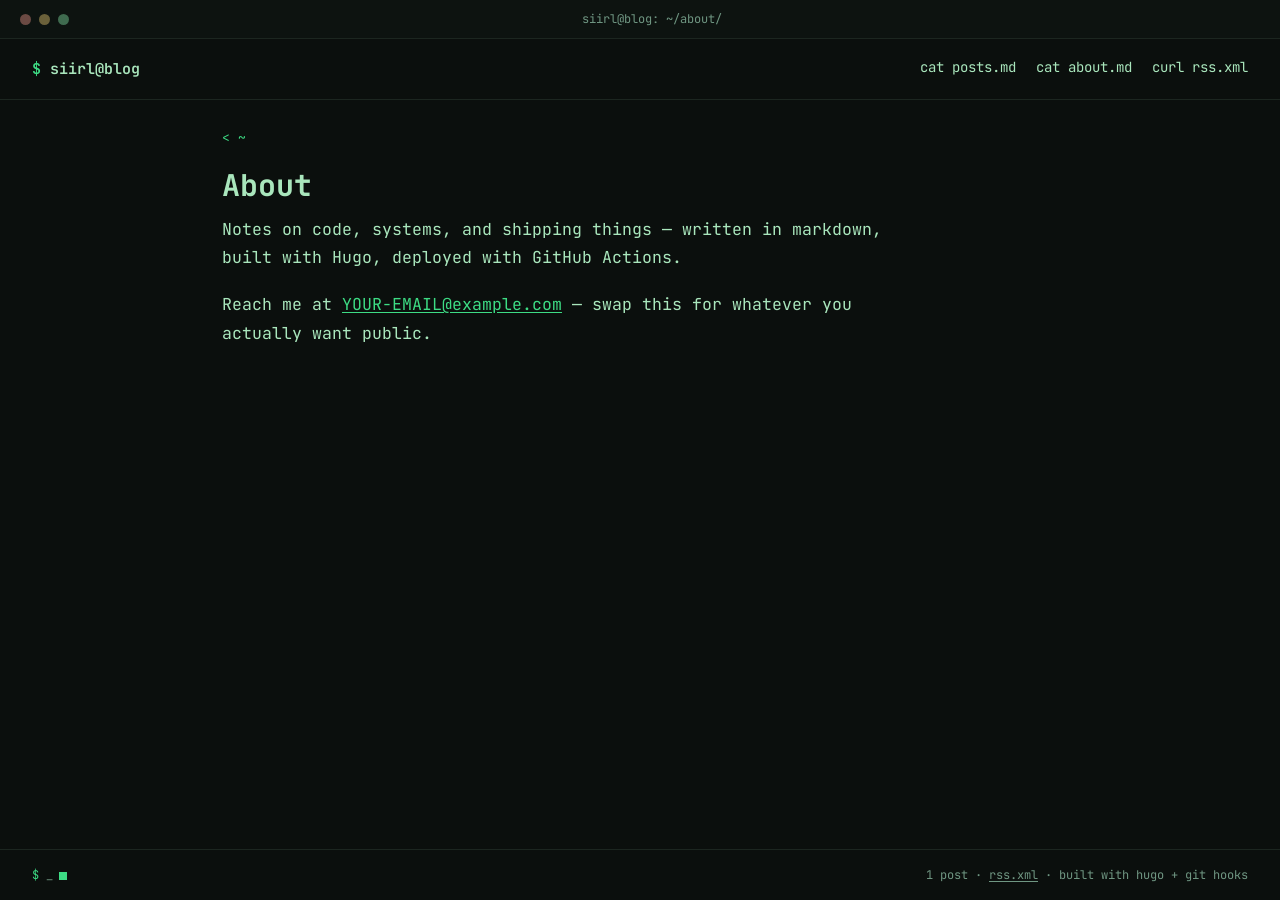
==== about/index.html @ 8c5dc745 "deploy: sirilcodes/blogs@20f27b02ec8787076d253177b2db06ac64816d22" ====
<!doctype html><html lang=en-us><head><meta charset=utf-8><meta name=viewport content="width=device-width,initial-scale=1"><title>About · siirl@blog</title>
<meta name=description content="Notes on code, systems, and shipping things — written in markdown, built with Hugo, deployed with GitHub Actions.
Reach me at YOUR-EMAIL@example.com — swap this for whatever you actually want public."><link rel=icon href=/favicon.svg type=image/svg+xml><link rel=alternate type=application/rss+xml href=https://sirilcodes.github.io/rss.xml title=siirl@blog><link rel=preconnect href=https://fonts.googleapis.com><link rel=preconnect href=https://fonts.gstatic.com crossorigin><link href="https://fonts.googleapis.com/css2?family=JetBrains+Mono:wght@400;500;600;700;800&display=swap" rel=stylesheet><link rel=stylesheet href=https://sirilcodes.github.io/css/style.css></head><body><div class=term-window><div class=chrome-bar><span class="dot dot-1"></span>
<span class="dot dot-2"></span>
<span class="dot dot-3"></span>
<span class=chrome-title>siirl@blog: ~/about/</span></div><div class=nav-bar><a class=brand href=https://sirilcodes.github.io/><span class=accent>$</span> siirl@blog</a><nav class=nav-links><a href=https://sirilcodes.github.io/>cat posts.md</a>
<a href=https://sirilcodes.github.io/about/>cat about.md</a>
<a href=https://sirilcodes.github.io/rss.xml>curl rss.xml</a></nav></div><main class=main><a class=back-link href=https://sirilcodes.github.io/>&lt; ~</a><article class=prose><h1 class=post-heading>About</h1><p>Notes on code, systems, and shipping things — written in markdown, built with Hugo, deployed with GitHub Actions.</p><p>Reach me at <a href=mailto:YOUR-EMAIL@example.com>YOUR-EMAIL@example.com</a> — swap this for whatever you actually want public.</p></article></main><footer class=site-footer><span><span class=accent>$</span> _<span class=cursor-sm aria-hidden=true></span></span>
<span>1 post &#183; <a href=https://sirilcodes.github.io/rss.xml>rss.xml</a> &#183; built with hugo + git hooks</span></footer></div></body></html>
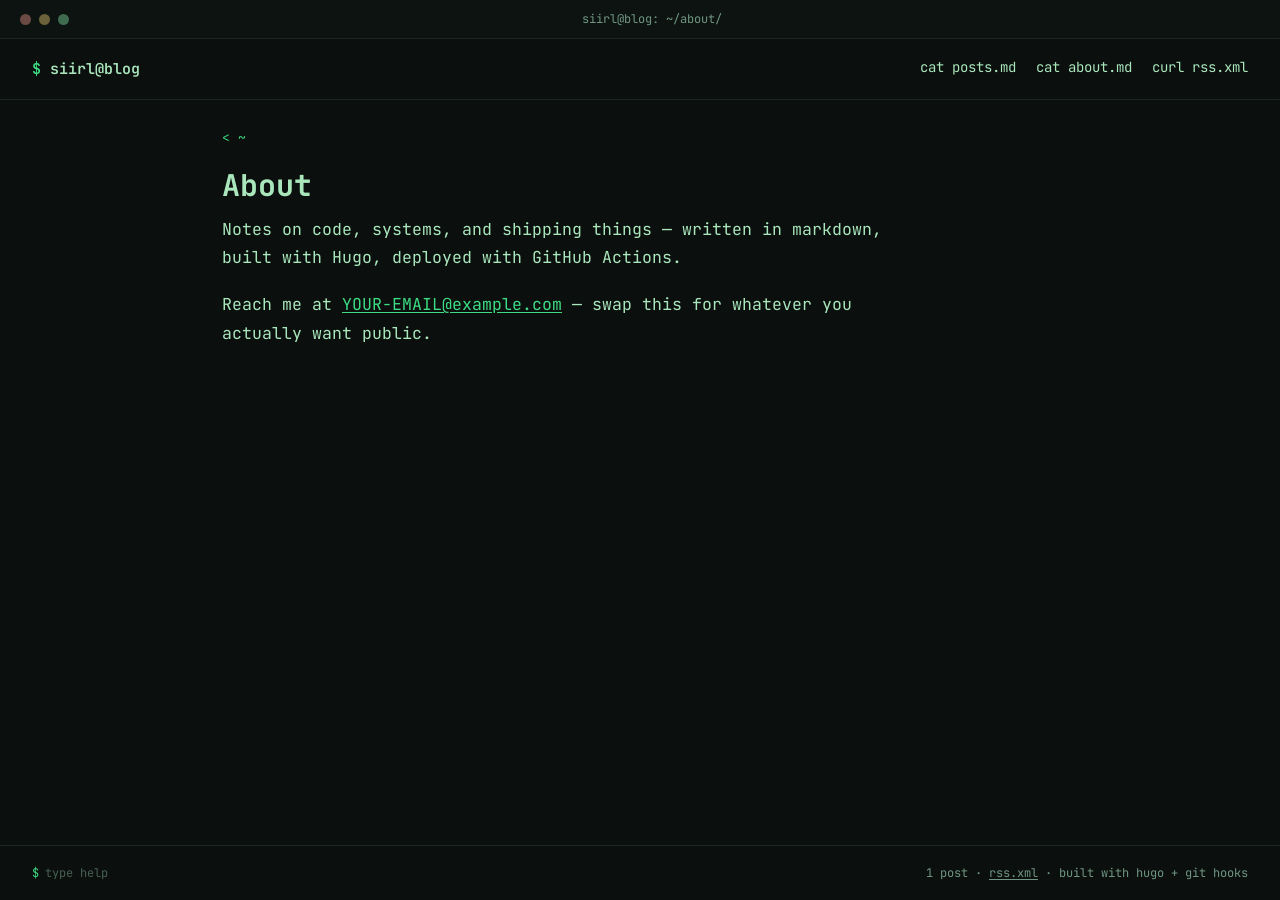
==== commit 5ab211e1: "deploy: sirilcodes/blogs@2422e2e18abbc89ddba122f33b80a3b70704bfa3" ====
--- a/about/index.html
+++ b/about/index.html
@@ -5,5 +5,5 @@
 <span class="dot dot-3"></span>
 <span class=chrome-title>siirl@blog: ~/about/</span></div><div class=nav-bar><a class=brand href=https://sirilcodes.github.io/><span class=accent>$</span> siirl@blog</a><nav class=nav-links><a href=https://sirilcodes.github.io/>cat posts.md</a>
 <a href=https://sirilcodes.github.io/about/>cat about.md</a>
-<a href=https://sirilcodes.github.io/rss.xml>curl rss.xml</a></nav></div><main class=main><a class=back-link href=https://sirilcodes.github.io/>&lt; ~</a><article class=prose><h1 class=post-heading>About</h1><p>Notes on code, systems, and shipping things — written in markdown, built with Hugo, deployed with GitHub Actions.</p><p>Reach me at <a href=mailto:YOUR-EMAIL@example.com>YOUR-EMAIL@example.com</a> — swap this for whatever you actually want public.</p></article></main><footer class=site-footer><span><span class=accent>$</span> _<span class=cursor-sm aria-hidden=true></span></span>
-<span>1 post &#183; <a href=https://sirilcodes.github.io/rss.xml>rss.xml</a> &#183; built with hugo + git hooks</span></footer></div></body></html>+<a href=https://sirilcodes.github.io/rss.xml>curl rss.xml</a></nav></div><main class=main><a class=back-link href=https://sirilcodes.github.io/>&lt; ~</a><article class=prose><h1 class=post-heading>About</h1><p>Notes on code, systems, and shipping things — written in markdown, built with Hugo, deployed with GitHub Actions.</p><p>Reach me at <a href=mailto:YOUR-EMAIL@example.com>YOUR-EMAIL@example.com</a> — swap this for whatever you actually want public.</p></article></main><footer class=site-footer><div id=term-output class=term-output hidden></div><div class=term-row><form id=term-form class=term-form autocomplete=off><span class=accent>$</span>
+<input id=term-input class=term-input type=text spellcheck=false autocomplete=off autocapitalize=off aria-label="shell input" placeholder="type help"></form><span class=term-meta>1 post &#183; <a href=https://sirilcodes.github.io/rss.xml>rss.xml</a> &#183; built with hugo + git hooks</span></div></footer><script>window.__SITE__={author:"siirl",postsIndexURL:"https://sirilcodes.github.io/index.json",rssURL:"https://sirilcodes.github.io/rss.xml",aboutURL:"https://sirilcodes.github.io/about/",homeURL:"https://sirilcodes.github.io/"}</script><script src=https://sirilcodes.github.io/js/terminal.js defer></script></div></body></html>
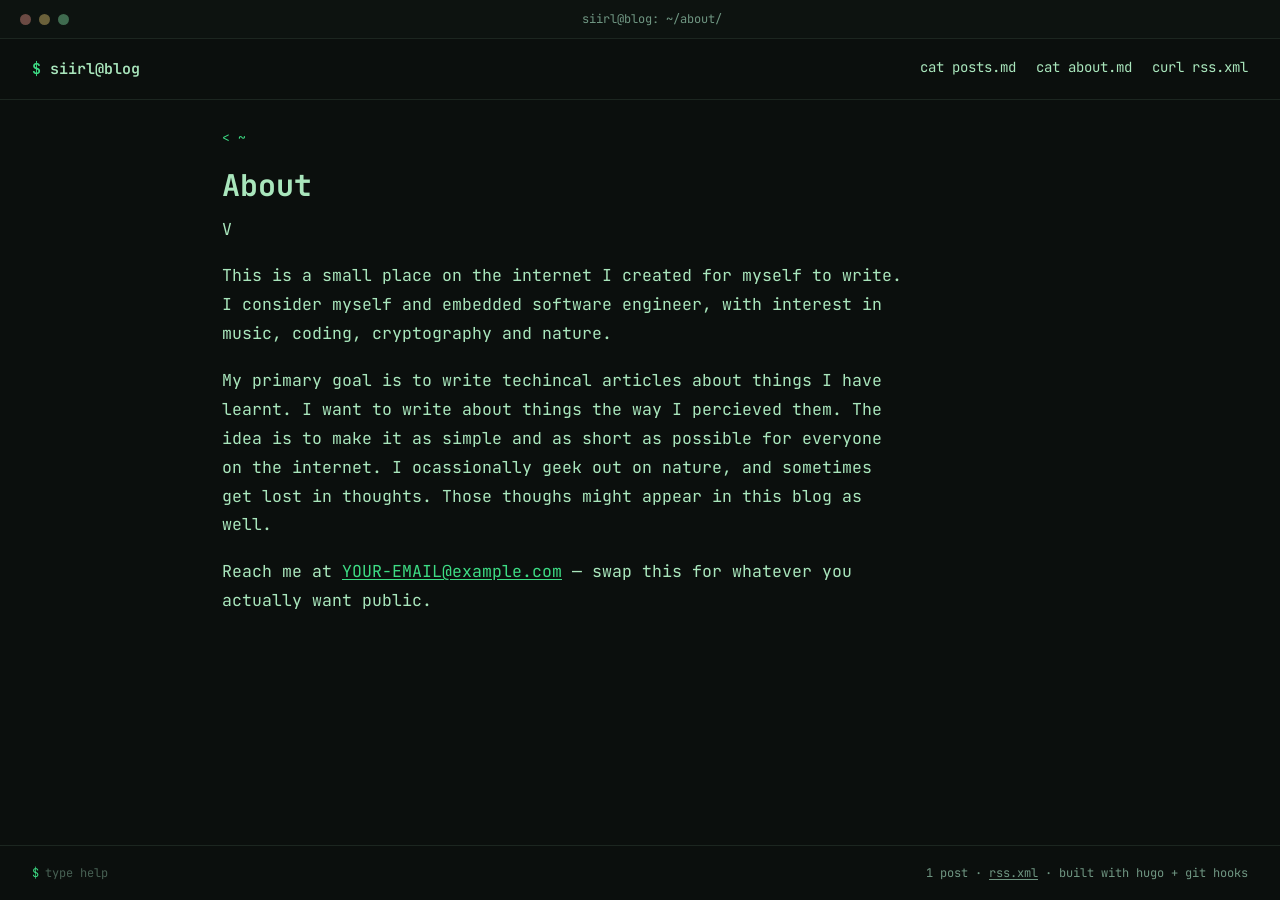
==== commit af13fe35: "deploy: sirilcodes/blogs@ad7efb9a1938990360f4f6732b8df221411ed9c6" ====
--- a/about/index.html
+++ b/about/index.html
@@ -1,9 +1,10 @@
 <!doctype html><html lang=en-us><head><meta charset=utf-8><meta name=viewport content="width=device-width,initial-scale=1"><title>About · siirl@blog</title>
-<meta name=description content="Notes on code, systems, and shipping things — written in markdown, built with Hugo, deployed with GitHub Actions.
-Reach me at YOUR-EMAIL@example.com — swap this for whatever you actually want public."><link rel=icon href=/favicon.svg type=image/svg+xml><link rel=alternate type=application/rss+xml href=https://sirilcodes.github.io/rss.xml title=siirl@blog><link rel=preconnect href=https://fonts.googleapis.com><link rel=preconnect href=https://fonts.gstatic.com crossorigin><link href="https://fonts.googleapis.com/css2?family=JetBrains+Mono:wght@400;500;600;700;800&display=swap" rel=stylesheet><link rel=stylesheet href=https://sirilcodes.github.io/css/style.css></head><body><div class=term-window><div class=chrome-bar><span class="dot dot-1"></span>
+<meta name=description content="V
+This is a small place on the internet I created for myself to write. I consider myself and embedded software engineer, with interest in music, coding, cryptography and nature.
+My primary goal is to write techincal articles about things I have learnt. I want to write about things the way I percieved them. The idea is to make it as simple and as short as possible for everyone on the internet."><link rel=icon href=/favicon.svg type=image/svg+xml><link rel=alternate type=application/rss+xml href=https://sirilcodes.github.io/rss.xml title=siirl@blog><link rel=preconnect href=https://fonts.googleapis.com><link rel=preconnect href=https://fonts.gstatic.com crossorigin><link href="https://fonts.googleapis.com/css2?family=JetBrains+Mono:wght@400;500;600;700;800&display=swap" rel=stylesheet><link rel=stylesheet href=https://sirilcodes.github.io/css/style.css></head><body><div class=term-window><div class=chrome-bar><span class="dot dot-1"></span>
 <span class="dot dot-2"></span>
 <span class="dot dot-3"></span>
 <span class=chrome-title>siirl@blog: ~/about/</span></div><div class=nav-bar><a class=brand href=https://sirilcodes.github.io/><span class=accent>$</span> siirl@blog</a><nav class=nav-links><a href=https://sirilcodes.github.io/>cat posts.md</a>
 <a href=https://sirilcodes.github.io/about/>cat about.md</a>
-<a href=https://sirilcodes.github.io/rss.xml>curl rss.xml</a></nav></div><main class=main><a class=back-link href=https://sirilcodes.github.io/>&lt; ~</a><article class=prose><h1 class=post-heading>About</h1><p>Notes on code, systems, and shipping things — written in markdown, built with Hugo, deployed with GitHub Actions.</p><p>Reach me at <a href=mailto:YOUR-EMAIL@example.com>YOUR-EMAIL@example.com</a> — swap this for whatever you actually want public.</p></article></main><footer class=site-footer><div id=term-output class=term-output hidden></div><div class=term-row><form id=term-form class=term-form autocomplete=off><span class=accent>$</span>
+<a href=https://sirilcodes.github.io/rss.xml>curl rss.xml</a></nav></div><main class=main><a class=back-link href=https://sirilcodes.github.io/>&lt; ~</a><article class=prose><h1 class=post-heading>About</h1><p>V</p><p>This is a small place on the internet I created for myself to write. I consider myself and embedded software engineer, with interest in music, coding, cryptography and nature.</p><p>My primary goal is to write techincal articles about things I have learnt. I want to write about things the way I percieved them. The idea is to make it as simple and as short as possible for everyone on the internet. I ocassionally geek out on nature, and sometimes get lost in thoughts. Those thoughs might appear in this blog as well.</p><p>Reach me at <a href=mailto:YOUR-EMAIL@example.com>YOUR-EMAIL@example.com</a> — swap this for whatever you actually want public.</p></article></main><footer class=site-footer><div id=term-output class=term-output hidden></div><div class=term-row><form id=term-form class=term-form autocomplete=off><span class=accent>$</span>
 <input id=term-input class=term-input type=text spellcheck=false autocomplete=off autocapitalize=off aria-label="shell input" placeholder="type help"></form><span class=term-meta>1 post &#183; <a href=https://sirilcodes.github.io/rss.xml>rss.xml</a> &#183; built with hugo + git hooks</span></div></footer><script>window.__SITE__={author:"siirl",postsIndexURL:"https://sirilcodes.github.io/index.json",rssURL:"https://sirilcodes.github.io/rss.xml",aboutURL:"https://sirilcodes.github.io/about/",homeURL:"https://sirilcodes.github.io/"}</script><script src=https://sirilcodes.github.io/js/terminal.js defer></script></div></body></html>
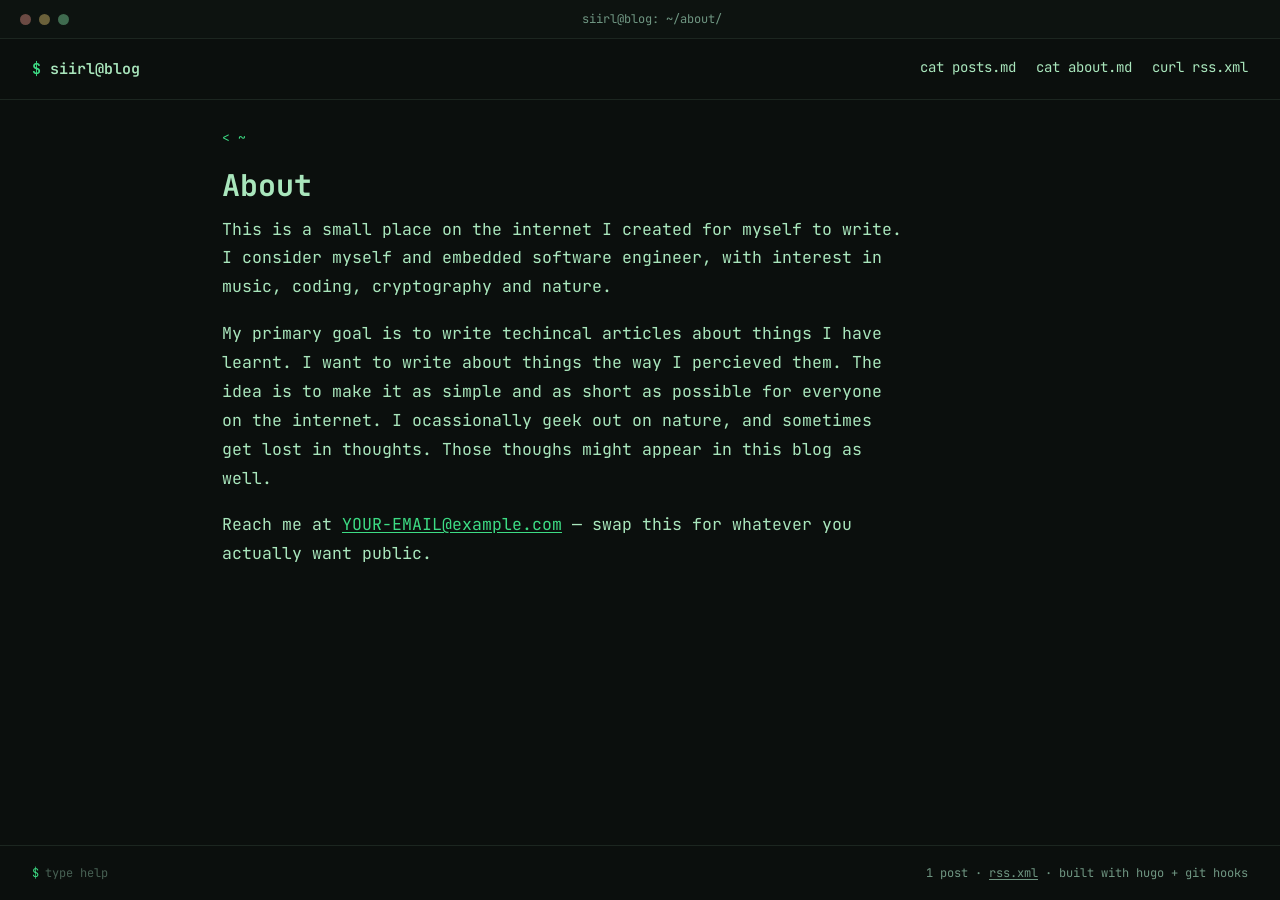
==== commit eb3c5d10: "deploy: sirilcodes/blogs@eef03cdb02a2025f8a730d53bd51daf3d84452c2" ====
--- a/about/index.html
+++ b/about/index.html
@@ -1,10 +1,9 @@
 <!doctype html><html lang=en-us><head><meta charset=utf-8><meta name=viewport content="width=device-width,initial-scale=1"><title>About · siirl@blog</title>
-<meta name=description content="V
-This is a small place on the internet I created for myself to write. I consider myself and embedded software engineer, with interest in music, coding, cryptography and nature.
+<meta name=description content="This is a small place on the internet I created for myself to write. I consider myself and embedded software engineer, with interest in music, coding, cryptography and nature.
 My primary goal is to write techincal articles about things I have learnt. I want to write about things the way I percieved them. The idea is to make it as simple and as short as possible for everyone on the internet."><link rel=icon href=/favicon.svg type=image/svg+xml><link rel=alternate type=application/rss+xml href=https://sirilcodes.github.io/rss.xml title=siirl@blog><link rel=preconnect href=https://fonts.googleapis.com><link rel=preconnect href=https://fonts.gstatic.com crossorigin><link href="https://fonts.googleapis.com/css2?family=JetBrains+Mono:wght@400;500;600;700;800&display=swap" rel=stylesheet><link rel=stylesheet href=https://sirilcodes.github.io/css/style.css></head><body><div class=term-window><div class=chrome-bar><span class="dot dot-1"></span>
 <span class="dot dot-2"></span>
 <span class="dot dot-3"></span>
 <span class=chrome-title>siirl@blog: ~/about/</span></div><div class=nav-bar><a class=brand href=https://sirilcodes.github.io/><span class=accent>$</span> siirl@blog</a><nav class=nav-links><a href=https://sirilcodes.github.io/>cat posts.md</a>
 <a href=https://sirilcodes.github.io/about/>cat about.md</a>
-<a href=https://sirilcodes.github.io/rss.xml>curl rss.xml</a></nav></div><main class=main><a class=back-link href=https://sirilcodes.github.io/>&lt; ~</a><article class=prose><h1 class=post-heading>About</h1><p>V</p><p>This is a small place on the internet I created for myself to write. I consider myself and embedded software engineer, with interest in music, coding, cryptography and nature.</p><p>My primary goal is to write techincal articles about things I have learnt. I want to write about things the way I percieved them. The idea is to make it as simple and as short as possible for everyone on the internet. I ocassionally geek out on nature, and sometimes get lost in thoughts. Those thoughs might appear in this blog as well.</p><p>Reach me at <a href=mailto:YOUR-EMAIL@example.com>YOUR-EMAIL@example.com</a> — swap this for whatever you actually want public.</p></article></main><footer class=site-footer><div id=term-output class=term-output hidden></div><div class=term-row><form id=term-form class=term-form autocomplete=off><span class=accent>$</span>
+<a href=https://sirilcodes.github.io/rss.xml>curl rss.xml</a></nav></div><main class=main><a class=back-link href=https://sirilcodes.github.io/>&lt; ~</a><article class=prose><h1 class=post-heading>About</h1><p>This is a small place on the internet I created for myself to write. I consider myself and embedded software engineer, with interest in music, coding, cryptography and nature.</p><p>My primary goal is to write techincal articles about things I have learnt. I want to write about things the way I percieved them. The idea is to make it as simple and as short as possible for everyone on the internet. I ocassionally geek out on nature, and sometimes get lost in thoughts. Those thoughs might appear in this blog as well.</p><p>Reach me at <a href=mailto:YOUR-EMAIL@example.com>YOUR-EMAIL@example.com</a> — swap this for whatever you actually want public.</p></article></main><footer class=site-footer><div id=term-output class=term-output hidden></div><div class=term-row><form id=term-form class=term-form autocomplete=off><span class=accent>$</span>
 <input id=term-input class=term-input type=text spellcheck=false autocomplete=off autocapitalize=off aria-label="shell input" placeholder="type help"></form><span class=term-meta>1 post &#183; <a href=https://sirilcodes.github.io/rss.xml>rss.xml</a> &#183; built with hugo + git hooks</span></div></footer><script>window.__SITE__={author:"siirl",postsIndexURL:"https://sirilcodes.github.io/index.json",rssURL:"https://sirilcodes.github.io/rss.xml",aboutURL:"https://sirilcodes.github.io/about/",homeURL:"https://sirilcodes.github.io/"}</script><script src=https://sirilcodes.github.io/js/terminal.js defer></script></div></body></html>
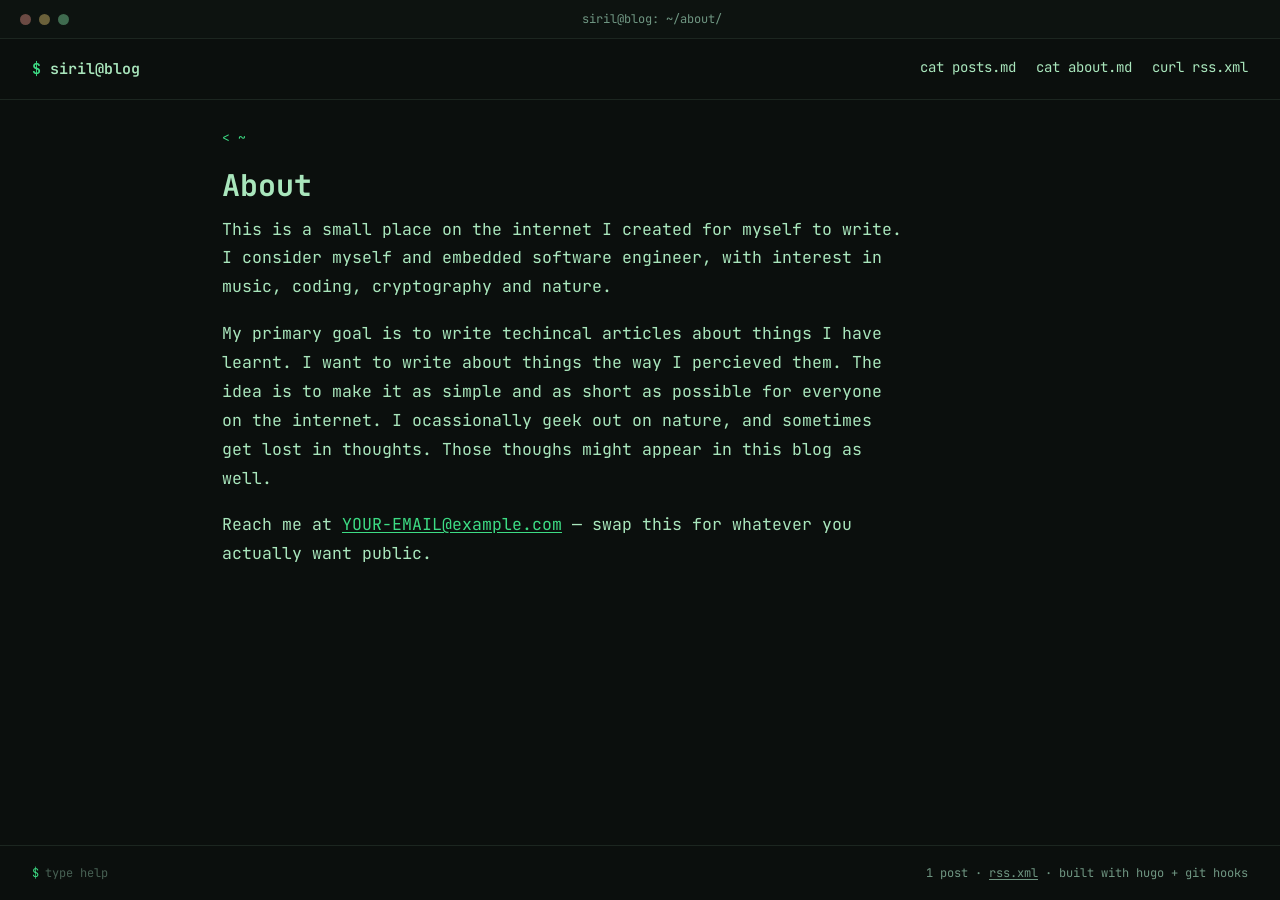
==== commit dd152db3: "deploy: sirilcodes/blogs@7b1a1d220d42da665e71afbaa98f5f6c26be8337" ====
--- a/about/index.html
+++ b/about/index.html
@@ -1,9 +1,9 @@
-<!doctype html><html lang=en-us><head><meta charset=utf-8><meta name=viewport content="width=device-width,initial-scale=1"><title>About · siirl@blog</title>
+<!doctype html><html lang=en-us><head><meta charset=utf-8><meta name=viewport content="width=device-width,initial-scale=1"><title>About · Siril Blogs</title>
 <meta name=description content="This is a small place on the internet I created for myself to write. I consider myself and embedded software engineer, with interest in music, coding, cryptography and nature.
-My primary goal is to write techincal articles about things I have learnt. I want to write about things the way I percieved them. The idea is to make it as simple and as short as possible for everyone on the internet."><link rel=icon href=/favicon.svg type=image/svg+xml><link rel=alternate type=application/rss+xml href=https://sirilcodes.github.io/rss.xml title=siirl@blog><link rel=preconnect href=https://fonts.googleapis.com><link rel=preconnect href=https://fonts.gstatic.com crossorigin><link href="https://fonts.googleapis.com/css2?family=JetBrains+Mono:wght@400;500;600;700;800&display=swap" rel=stylesheet><link rel=stylesheet href=https://sirilcodes.github.io/css/style.css></head><body><div class=term-window><div class=chrome-bar><span class="dot dot-1"></span>
+My primary goal is to write techincal articles about things I have learnt. I want to write about things the way I percieved them. The idea is to make it as simple and as short as possible for everyone on the internet."><link rel=icon href=/favicon.svg type=image/svg+xml><link rel=alternate type=application/rss+xml href=https://sirilcodes.github.io/rss.xml title="Siril Blogs"><link rel=preconnect href=https://fonts.googleapis.com><link rel=preconnect href=https://fonts.gstatic.com crossorigin><link href="https://fonts.googleapis.com/css2?family=JetBrains+Mono:wght@400;500;600;700;800&display=swap" rel=stylesheet><link rel=stylesheet href=https://sirilcodes.github.io/css/style.css></head><body><div class=term-window><div class=chrome-bar><span class="dot dot-1"></span>
 <span class="dot dot-2"></span>
 <span class="dot dot-3"></span>
-<span class=chrome-title>siirl@blog: ~/about/</span></div><div class=nav-bar><a class=brand href=https://sirilcodes.github.io/><span class=accent>$</span> siirl@blog</a><nav class=nav-links><a href=https://sirilcodes.github.io/>cat posts.md</a>
+<span class=chrome-title>siril@blog: ~/about/</span></div><div class=nav-bar><a class=brand href=https://sirilcodes.github.io/><span class=accent>$</span> siril@blog</a><nav class=nav-links><a href=https://sirilcodes.github.io/>cat posts.md</a>
 <a href=https://sirilcodes.github.io/about/>cat about.md</a>
 <a href=https://sirilcodes.github.io/rss.xml>curl rss.xml</a></nav></div><main class=main><a class=back-link href=https://sirilcodes.github.io/>&lt; ~</a><article class=prose><h1 class=post-heading>About</h1><p>This is a small place on the internet I created for myself to write. I consider myself and embedded software engineer, with interest in music, coding, cryptography and nature.</p><p>My primary goal is to write techincal articles about things I have learnt. I want to write about things the way I percieved them. The idea is to make it as simple and as short as possible for everyone on the internet. I ocassionally geek out on nature, and sometimes get lost in thoughts. Those thoughs might appear in this blog as well.</p><p>Reach me at <a href=mailto:YOUR-EMAIL@example.com>YOUR-EMAIL@example.com</a> — swap this for whatever you actually want public.</p></article></main><footer class=site-footer><div id=term-output class=term-output hidden></div><div class=term-row><form id=term-form class=term-form autocomplete=off><span class=accent>$</span>
-<input id=term-input class=term-input type=text spellcheck=false autocomplete=off autocapitalize=off aria-label="shell input" placeholder="type help"></form><span class=term-meta>1 post &#183; <a href=https://sirilcodes.github.io/rss.xml>rss.xml</a> &#183; built with hugo + git hooks</span></div></footer><script>window.__SITE__={author:"siirl",postsIndexURL:"https://sirilcodes.github.io/index.json",rssURL:"https://sirilcodes.github.io/rss.xml",aboutURL:"https://sirilcodes.github.io/about/",homeURL:"https://sirilcodes.github.io/"}</script><script src=https://sirilcodes.github.io/js/terminal.js defer></script></div></body></html>+<input id=term-input class=term-input type=text spellcheck=false autocomplete=off autocapitalize=off aria-label="shell input" placeholder="type help"></form><span class=term-meta>1 post &#183; <a href=https://sirilcodes.github.io/rss.xml>rss.xml</a> &#183; built with hugo + git hooks</span></div></footer><script>window.__SITE__={author:"siril",postsIndexURL:"https://sirilcodes.github.io/index.json",rssURL:"https://sirilcodes.github.io/rss.xml",aboutURL:"https://sirilcodes.github.io/about/",homeURL:"https://sirilcodes.github.io/"}</script><script src=https://sirilcodes.github.io/js/terminal.js defer></script></div></body></html>
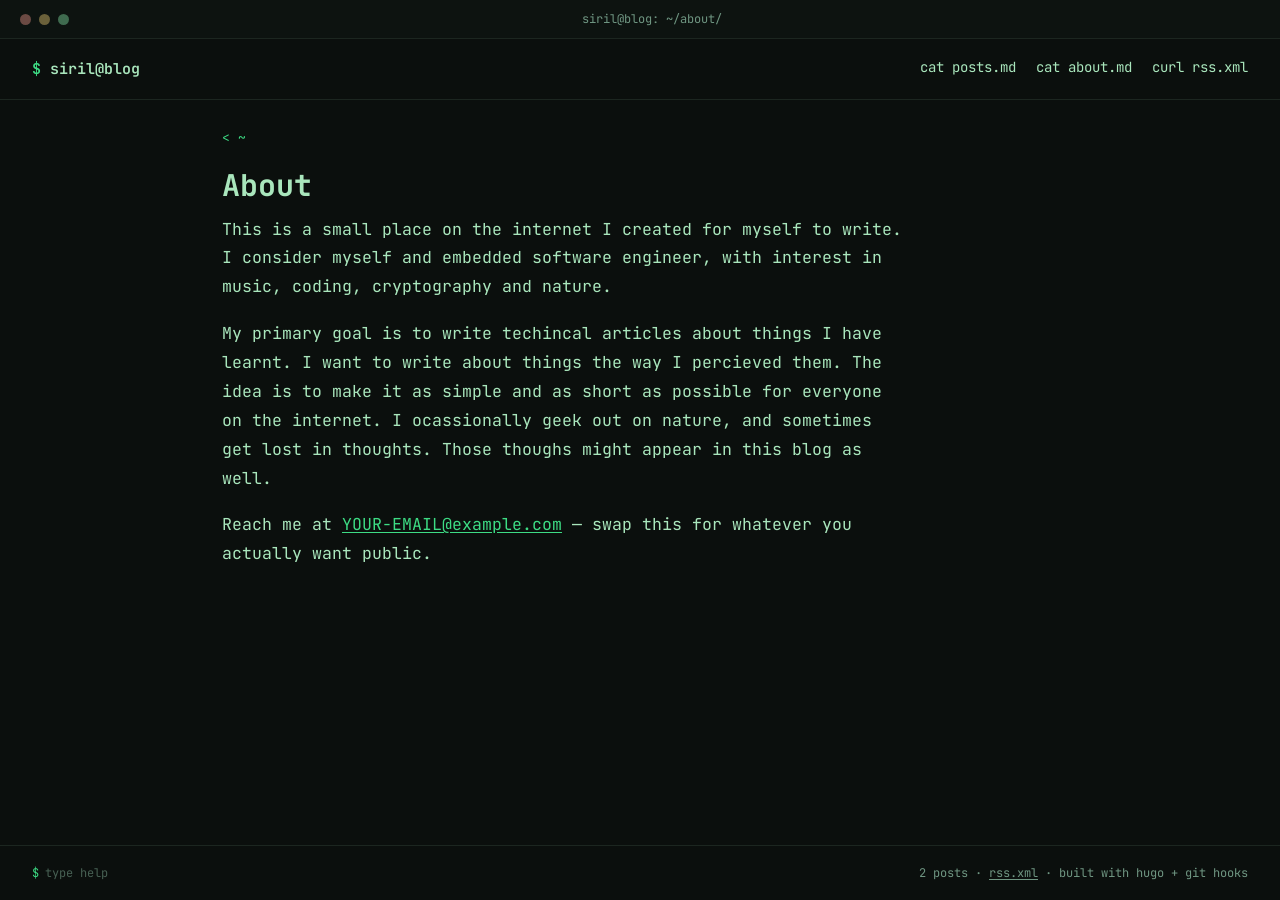
==== commit fd2ad61a: "deploy: sirilcodes/blogs@5d1d275be1df498d6cd8f21ba4cbcc779cd397c0" ====
--- a/about/index.html
+++ b/about/index.html
@@ -6,4 +6,4 @@
 <span class=chrome-title>siril@blog: ~/about/</span></div><div class=nav-bar><a class=brand href=https://sirilcodes.github.io/><span class=accent>$</span> siril@blog</a><nav class=nav-links><a href=https://sirilcodes.github.io/>cat posts.md</a>
 <a href=https://sirilcodes.github.io/about/>cat about.md</a>
 <a href=https://sirilcodes.github.io/rss.xml>curl rss.xml</a></nav></div><main class=main><a class=back-link href=https://sirilcodes.github.io/>&lt; ~</a><article class=prose><h1 class=post-heading>About</h1><p>This is a small place on the internet I created for myself to write. I consider myself and embedded software engineer, with interest in music, coding, cryptography and nature.</p><p>My primary goal is to write techincal articles about things I have learnt. I want to write about things the way I percieved them. The idea is to make it as simple and as short as possible for everyone on the internet. I ocassionally geek out on nature, and sometimes get lost in thoughts. Those thoughs might appear in this blog as well.</p><p>Reach me at <a href=mailto:YOUR-EMAIL@example.com>YOUR-EMAIL@example.com</a> — swap this for whatever you actually want public.</p></article></main><footer class=site-footer><div id=term-output class=term-output hidden></div><div class=term-row><form id=term-form class=term-form autocomplete=off><span class=accent>$</span>
-<input id=term-input class=term-input type=text spellcheck=false autocomplete=off autocapitalize=off aria-label="shell input" placeholder="type help"></form><span class=term-meta>1 post &#183; <a href=https://sirilcodes.github.io/rss.xml>rss.xml</a> &#183; built with hugo + git hooks</span></div></footer><script>window.__SITE__={author:"siril",postsIndexURL:"https://sirilcodes.github.io/index.json",rssURL:"https://sirilcodes.github.io/rss.xml",aboutURL:"https://sirilcodes.github.io/about/",homeURL:"https://sirilcodes.github.io/"}</script><script src=https://sirilcodes.github.io/js/terminal.js defer></script></div></body></html>+<input id=term-input class=term-input type=text spellcheck=false autocomplete=off autocapitalize=off aria-label="shell input" placeholder="type help"></form><span class=term-meta>2 posts &#183; <a href=https://sirilcodes.github.io/rss.xml>rss.xml</a> &#183; built with hugo + git hooks</span></div></footer><script>window.__SITE__={author:"siril",postsIndexURL:"https://sirilcodes.github.io/index.json",rssURL:"https://sirilcodes.github.io/rss.xml",aboutURL:"https://sirilcodes.github.io/about/",homeURL:"https://sirilcodes.github.io/"}</script><script src=https://sirilcodes.github.io/js/terminal.js defer></script></div></body></html>
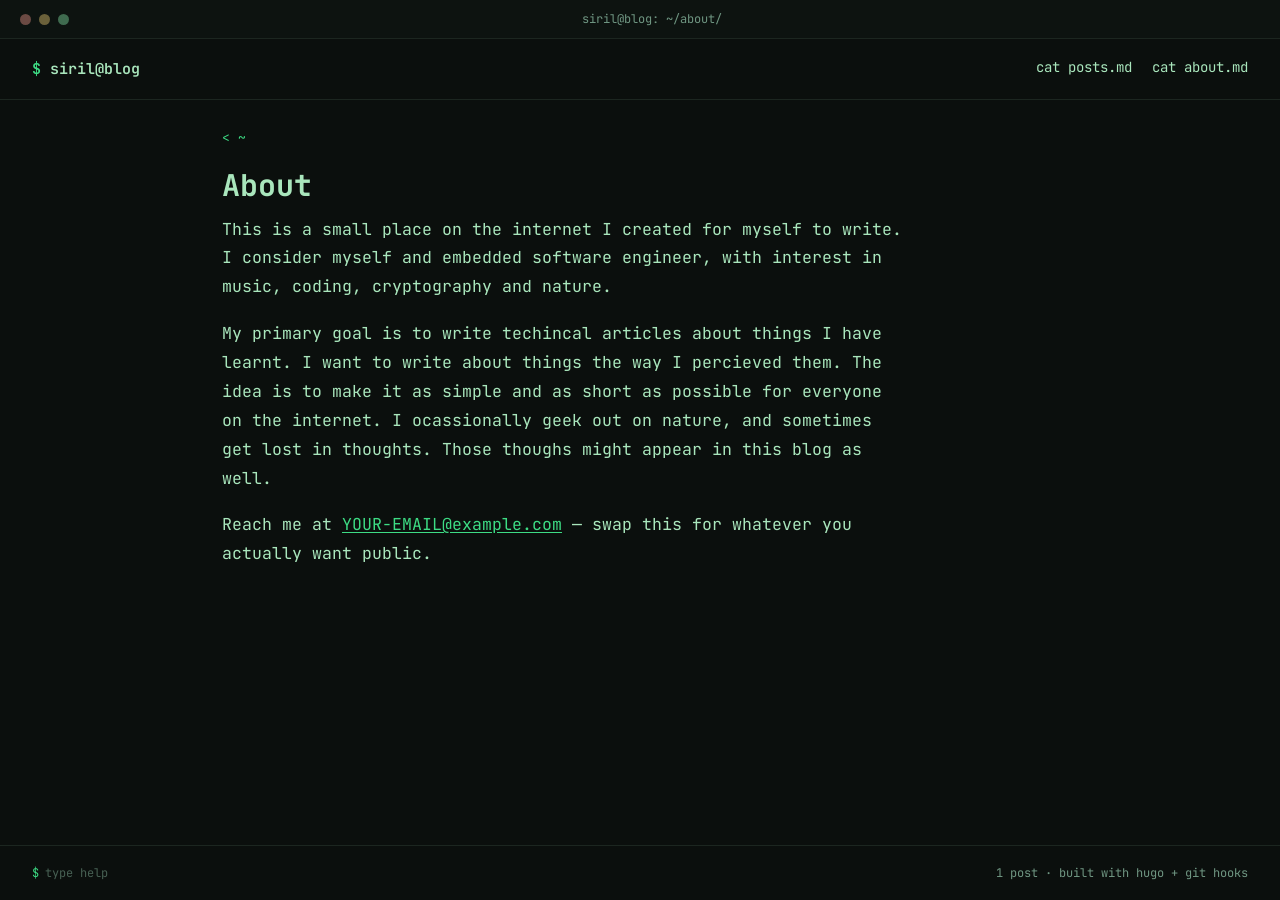
==== commit f6270953: "deploy: sirilcodes/blogs@a00ffe9e16d02708074ecc3187a2f60d3af3913c" ====
--- a/about/index.html
+++ b/about/index.html
@@ -4,6 +4,5 @@
 <span class="dot dot-2"></span>
 <span class="dot dot-3"></span>
 <span class=chrome-title>siril@blog: ~/about/</span></div><div class=nav-bar><a class=brand href=https://sirilcodes.github.io/><span class=accent>$</span> siril@blog</a><nav class=nav-links><a href=https://sirilcodes.github.io/>cat posts.md</a>
-<a href=https://sirilcodes.github.io/about/>cat about.md</a>
-<a href=https://sirilcodes.github.io/rss.xml>curl rss.xml</a></nav></div><main class=main><a class=back-link href=https://sirilcodes.github.io/>&lt; ~</a><article class=prose><h1 class=post-heading>About</h1><p>This is a small place on the internet I created for myself to write. I consider myself and embedded software engineer, with interest in music, coding, cryptography and nature.</p><p>My primary goal is to write techincal articles about things I have learnt. I want to write about things the way I percieved them. The idea is to make it as simple and as short as possible for everyone on the internet. I ocassionally geek out on nature, and sometimes get lost in thoughts. Those thoughs might appear in this blog as well.</p><p>Reach me at <a href=mailto:YOUR-EMAIL@example.com>YOUR-EMAIL@example.com</a> — swap this for whatever you actually want public.</p></article></main><footer class=site-footer><div id=term-output class=term-output hidden></div><div class=term-row><form id=term-form class=term-form autocomplete=off><span class=accent>$</span>
-<input id=term-input class=term-input type=text spellcheck=false autocomplete=off autocapitalize=off aria-label="shell input" placeholder="type help"></form><span class=term-meta>2 posts &#183; <a href=https://sirilcodes.github.io/rss.xml>rss.xml</a> &#183; built with hugo + git hooks</span></div></footer><script>window.__SITE__={author:"siril",postsIndexURL:"https://sirilcodes.github.io/index.json",rssURL:"https://sirilcodes.github.io/rss.xml",aboutURL:"https://sirilcodes.github.io/about/",homeURL:"https://sirilcodes.github.io/"}</script><script src=https://sirilcodes.github.io/js/terminal.js defer></script></div></body></html>+<a href=https://sirilcodes.github.io/about/>cat about.md</a></nav></div><main class=main><a class=back-link href=https://sirilcodes.github.io/>&lt; ~</a><article class=prose><h1 class=post-heading>About</h1><p>This is a small place on the internet I created for myself to write. I consider myself and embedded software engineer, with interest in music, coding, cryptography and nature.</p><p>My primary goal is to write techincal articles about things I have learnt. I want to write about things the way I percieved them. The idea is to make it as simple and as short as possible for everyone on the internet. I ocassionally geek out on nature, and sometimes get lost in thoughts. Those thoughs might appear in this blog as well.</p><p>Reach me at <a href=mailto:YOUR-EMAIL@example.com>YOUR-EMAIL@example.com</a> — swap this for whatever you actually want public.</p></article></main><footer class=site-footer><div id=term-output class=term-output hidden></div><div class=term-row><form id=term-form class=term-form autocomplete=off><span class=accent>$</span>
+<input id=term-input class=term-input type=text spellcheck=false autocomplete=off autocapitalize=off aria-label="shell input" placeholder="type help"></form><span class=term-meta>1 post &#183; built with hugo + git hooks</span></div></footer><script>window.__SITE__={author:"siril",postsIndexURL:"https://sirilcodes.github.io/index.json",aboutURL:"https://sirilcodes.github.io/about/",homeURL:"https://sirilcodes.github.io/"}</script><script src=https://sirilcodes.github.io/js/terminal.js defer></script></div></body></html>
